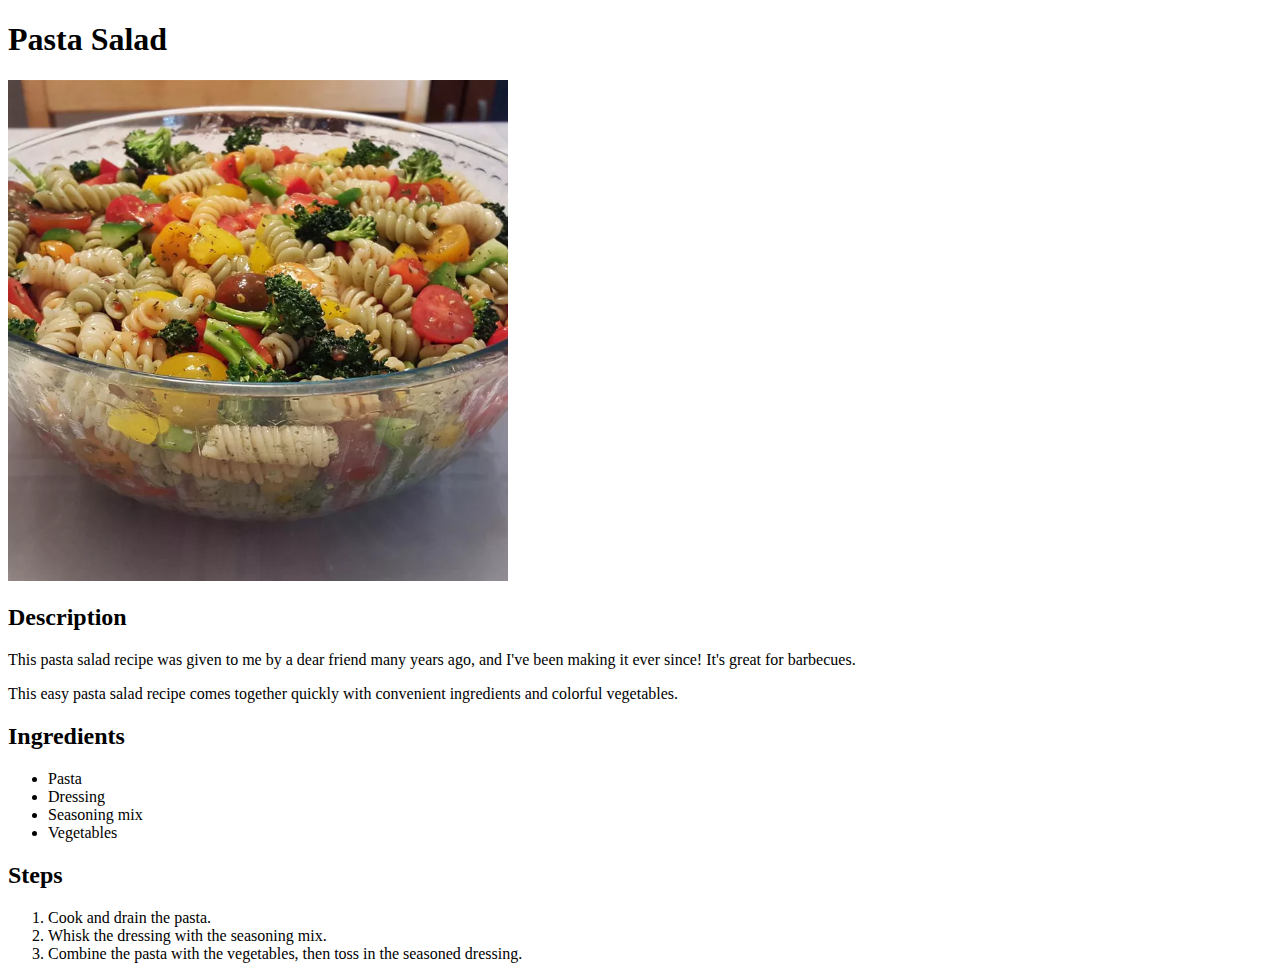
==== recipes/pasta-salad.html @ a08d8a0f "Add pasta-salad.html" ====
<!DOCTYPE html>
<html lang="en">
<head>
    <meta charset="UTF-8">
    <title></title>
</head>
<body>
    <h1>Pasta Salad</h1>
    <img src="../images/pasta-salad.png" width="500" alt="a bowl of delicious pasta salad">
    <h2>Description</h2>
    <p>This pasta salad recipe was given to me by a dear friend many years ago, and I've been making it ever since! It's great for barbecues.</p>
    <p>This easy pasta salad recipe comes together quickly with convenient ingredients and colorful vegetables.</p>
    <h2>Ingredients</h2>
    <ul>
        <li>Pasta</li>
        <li>Dressing</li>
        <li>Seasoning mix</li>
        <li>Vegetables</li>
    </ul>
    <h2>Steps</h2>
    <ol>
        <li>Cook and drain the pasta. </li>
        <li>Whisk the dressing with the seasoning mix. </li>
        <li>Combine the pasta with the vegetables, then toss in the seasoned dressing.</li>
    </ol>
</body>
</html>
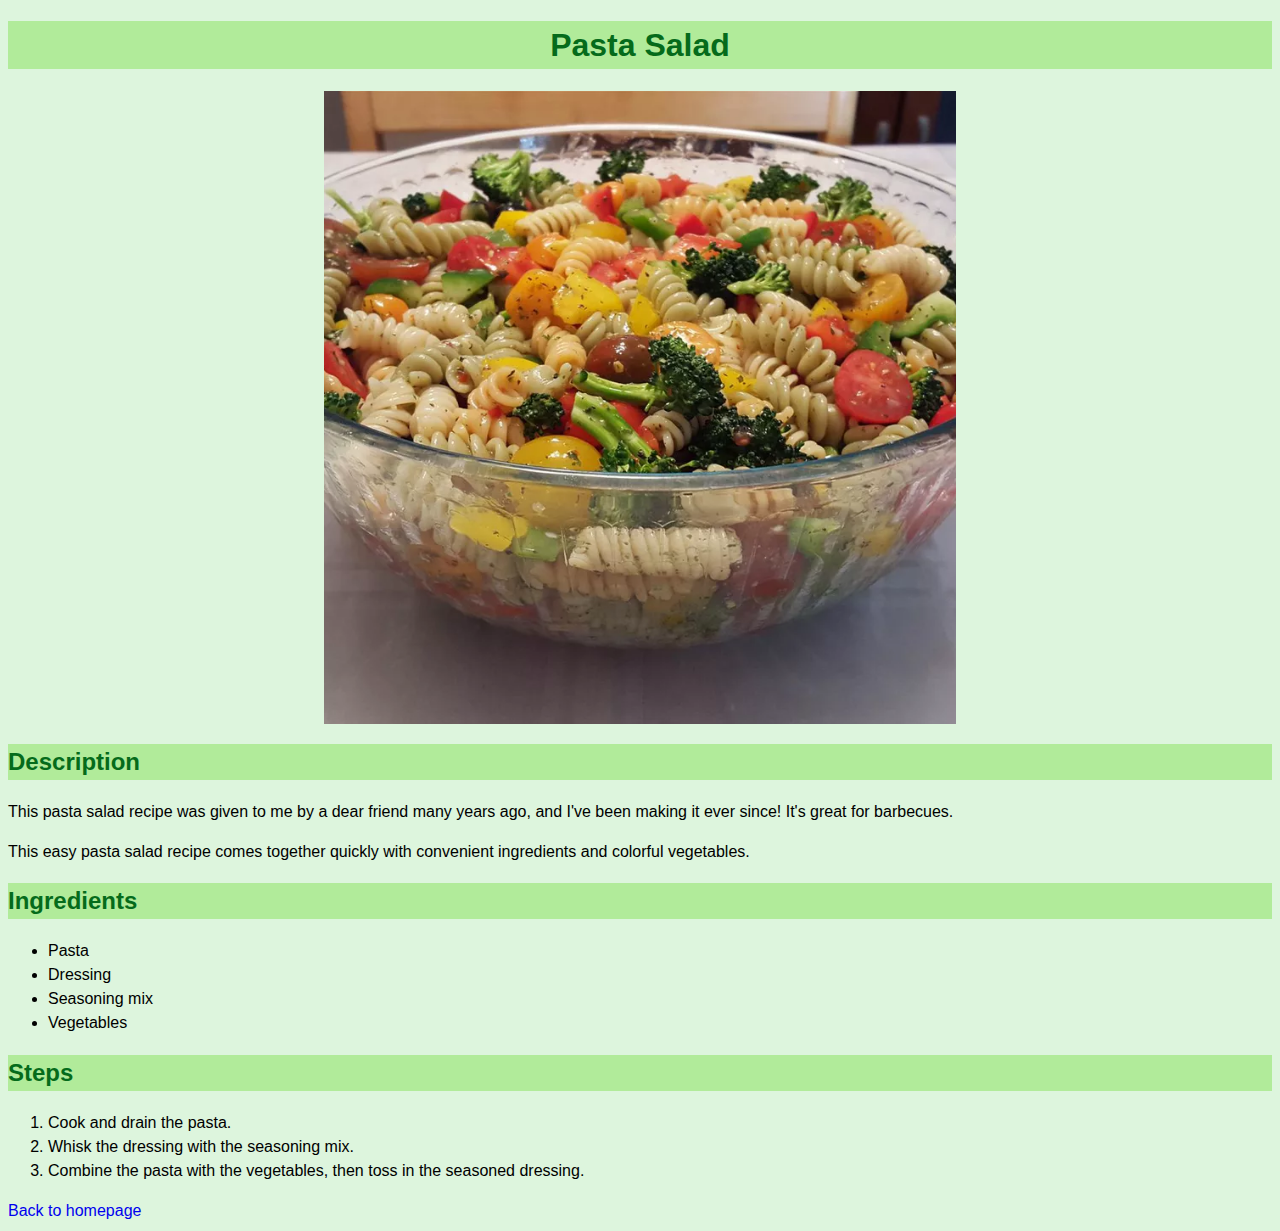
==== commit 941bae41: "Add styles.css" ====
--- a/recipes/pasta-salad.html
+++ b/recipes/pasta-salad.html
@@ -2,7 +2,8 @@
 <html lang="en">
 <head>
     <meta charset="UTF-8">
-    <title></title>
+    <title>pasta-salad</title>
+    <link rel="stylesheet" href="../styles.css">
 </head>
 <body>
     <h1>Pasta Salad</h1>
@@ -23,5 +24,6 @@
         <li>Whisk the dressing with the seasoning mix. </li>
         <li>Combine the pasta with the vegetables, then toss in the seasoned dressing.</li>
     </ol>
+    <a href="../index.html">Back to homepage</a>
 </body>
 </html>--- a/styles.css
+++ b/styles.css
@@ -0,0 +1,24 @@
+* {
+    background-color:rgb(221, 245, 221);
+    line-height: 1.5;
+    font-family:'Trebuchet MS', 'Lucida Sans Unicode', 'Lucida Grande', 'Lucida Sans', Arial, sans-serif;
+}
+
+h1 {
+    text-align: center;
+}
+
+img {
+    display: block;
+    width: 50%;
+    margin: auto;
+}
+
+h1, h2, h3 {
+    color:rgb(5, 107, 27);
+    background-color: rgb(177, 235, 154);
+}
+
+a {
+    text-decoration: none;
+}
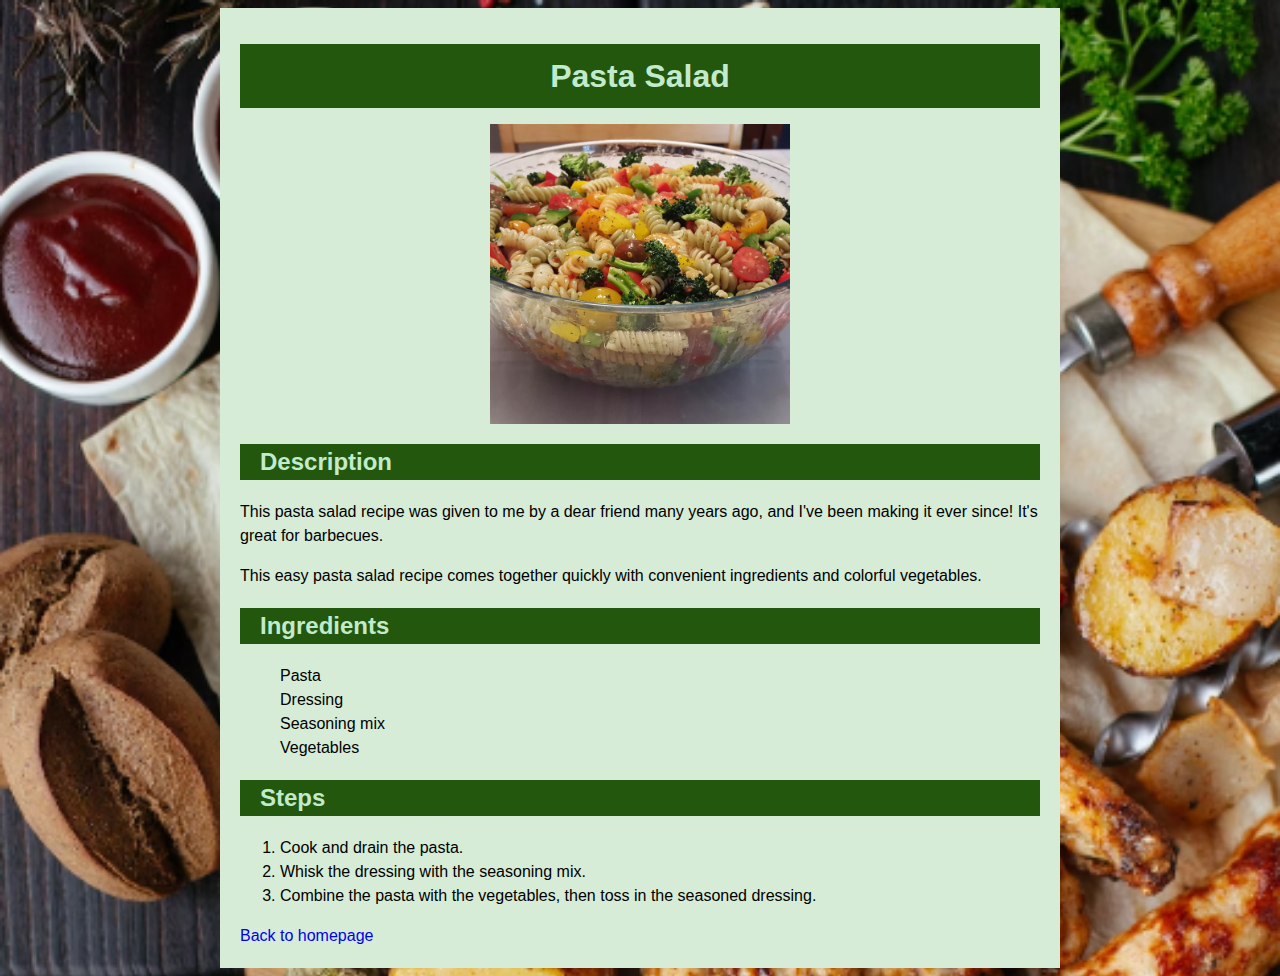
==== commit 42ca7770: "Enhance website" ====
--- a/recipes/pasta-salad.html
+++ b/recipes/pasta-salad.html
@@ -6,6 +6,7 @@
     <link rel="stylesheet" href="../styles.css">
 </head>
 <body>
+    <div class="main-content">
     <h1>Pasta Salad</h1>
     <img src="../images/pasta-salad.png" width="500" alt="a bowl of delicious pasta salad">
     <h2>Description</h2>
@@ -25,5 +26,6 @@
         <li>Combine the pasta with the vegetables, then toss in the seasoned dressing.</li>
     </ol>
     <a href="../index.html">Back to homepage</a>
+    </div>
 </body>
 </html>--- a/styles.css
+++ b/styles.css
@@ -1,24 +1,61 @@
 * {
-    background-color:rgb(221, 245, 221);
     line-height: 1.5;
     font-family:'Trebuchet MS', 'Lucida Sans Unicode', 'Lucida Grande', 'Lucida Sans', Arial, sans-serif;
 }
 
+body {
+    background-image: url(./images/bg-pic.png);
+    background-size: cover;
+}
+
 h1 {
-    text-align: center;
+    text-align: center;  
+    margin: 16px auto;
+    padding: 8px;
 }
 
 img {
     display: block;
-    width: 50%;
+    width: 300px;
+    height:auto;
     margin: auto;
 }
 
 h1, h2, h3 {
-    color:rgb(5, 107, 27);
-    background-color: rgb(177, 235, 154);
+    color:rgb(194, 235, 203);
+    background-color: rgb(35, 87, 14);
 }
 
 a {
     text-decoration: none;
 }
+
+.header {
+    margin: 16px auto;
+    padding: 8px;
+    text-align: center;
+}
+
+ul {
+    list-style-type: none;
+}
+
+.links {
+    border-color: rgb(5, 46, 4);
+    border-style: dashed;
+    width: 700px;
+    margin: 0 auto;
+    text-align:center;
+}
+
+.main-content {
+    width: 80%;
+    background-color: rgb(214, 236, 214);
+    margin: auto;
+    padding: 20px;
+    max-width: 800px;
+}
+
+h2 {
+    padding-left: 20px;
+}
